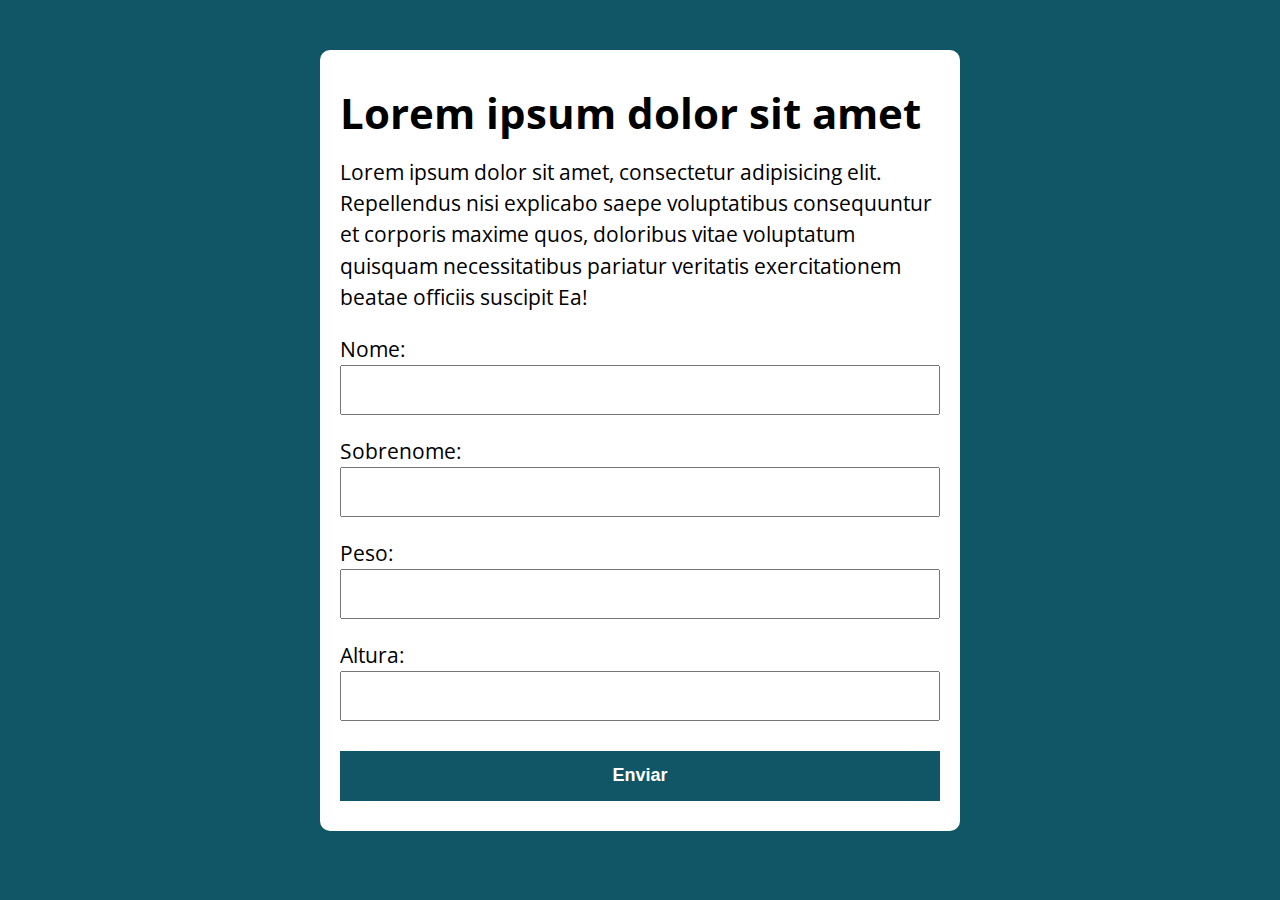
==== src/2-logic-programming/model/assets/index.html @ 5d0def0a "feat: desafio até o momento de estudo" ====
<!DOCTYPE html>
<html lang="pt-BR">
<head>
    <meta charset="UTF-8">
    <title>Modelo</title>
    <link rel="stylesheet" href="./css/style.css">
</head>
<body>
<section class="container">
    <h1>Lorem ipsum dolor sit amet</h1>
    <p>
        Lorem ipsum dolor sit amet, consectetur adipisicing elit.
        Repellendus nisi explicabo saepe voluptatibus consequuntur et corporis
        maxime quos, doloribus vitae voluptatum quisquam necessitatibus
        pariatur veritatis exercitationem beatae officiis suscipit Ea!

    <form action="" method="get" class="formulario">
        <p>Nome: <input type="text" class="nome"></p>
        <p>Sobrenome: <input type="text" class="sobrenome"></p>
        <p>Peso: <input type="text" class="peso"></p>
        <p>Altura: <input type="text" class="altura"></p>
        <button type="submit">Enviar</button>
    </form>
</section>
<script src="./js/main.js"></script>
</body>
</html>
---- src/2-logic-programming/model/assets/css/style.css ----
@import url('https://fonts.googleapis.com/css?family=Open+Sans:400,700&display=swap');
:root {
    --primary-color: rgb(17, 86, 102);
    --primary-color-darker: rgb(9, 48, 56);
}

* {
    box-sizing: border-box;
    outline: 0;
}

body {
    margin: 0;
    padding: 0;
    background: var(--primary-color);
    font-family: 'Open sans', sans-serif;
    font-size: 1.3em;
    line-height: 1.5em;
}

.container {
    max-width: 640px;
    margin: 50px auto;
    background: #fff;
    padding: 20px;
    border-radius: 10px;
}

form input, form label, form button {
    display: block;
    width: 100%;
    margin-bottom: 10px;
}

form input {
    font-size: 24px;
    height: 50px;
    padding: 0 20px;
}

form input:focus {
    outline: 1px solid var(--primary-color);
}

form button {
    border: none;
    background: var(--primary-color);
    color: #fff;
    font-size: 18px;
    font-weight: 700;
    height: 50px;
    cursor: pointer;
    margin-top: 30px;
}

form button:hover {
    background: var(--primary-color-darker);
}
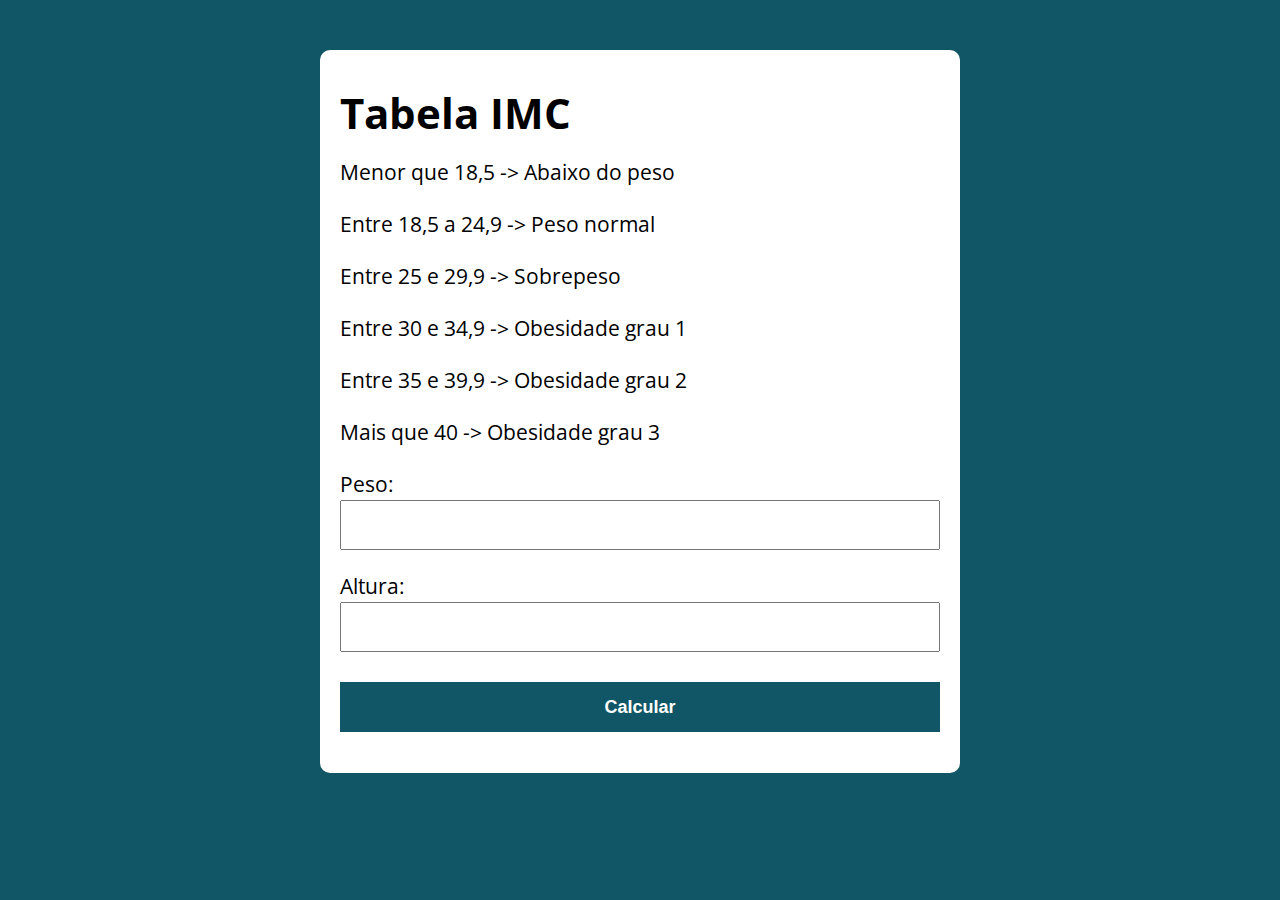
==== commit 5b5a6fcf: "feat: adicionado resposta" ====
--- a/src/2-logic-programming/model/assets/index.html
+++ b/src/2-logic-programming/model/assets/index.html
@@ -7,20 +7,28 @@
 </head>
 <body>
 <section class="container">
-    <h1>Lorem ipsum dolor sit amet</h1>
-    <p>
-        Lorem ipsum dolor sit amet, consectetur adipisicing elit.
-        Repellendus nisi explicabo saepe voluptatibus consequuntur et corporis
-        maxime quos, doloribus vitae voluptatum quisquam necessitatibus
-        pariatur veritatis exercitationem beatae officiis suscipit Ea!
 
-    <form action="" method="get" class="formulario">
-        <p>Nome: <input type="text" class="nome"></p>
-        <p>Sobrenome: <input type="text" class="sobrenome"></p>
-        <p>Peso: <input type="text" class="peso"></p>
-        <p>Altura: <input type="text" class="altura"></p>
-        <button type="submit">Enviar</button>
+    <h1>Tabela IMC</h1>
+
+    <p class="info">
+    <p> Menor que 18,5 -> Abaixo do peso </p>
+    <p> Entre 18,5 a 24,9 -> Peso normal </p>
+    <p> Entre 25 e 29,9 -> Sobrepeso </p>
+    <p> Entre 30 e 34,9 -> Obesidade grau 1 </p>
+    <p> Entre 35 e 39,9 -> Obesidade grau 2 </p>
+    <p> Mais que 40 -> Obesidade grau 3 </p>
+
+    <form action="" method="get" id="form">
+        <p> Peso:<input id="peso"></p>
+        <p> Altura:<input id="altura"></p>
+        <button type="submit" id="botao">Calcular</button>
+        <p id="resultado"></p>
     </form>
+
+
+
+
+
 </section>
 <script src="./js/main.js"></script>
 </body>
